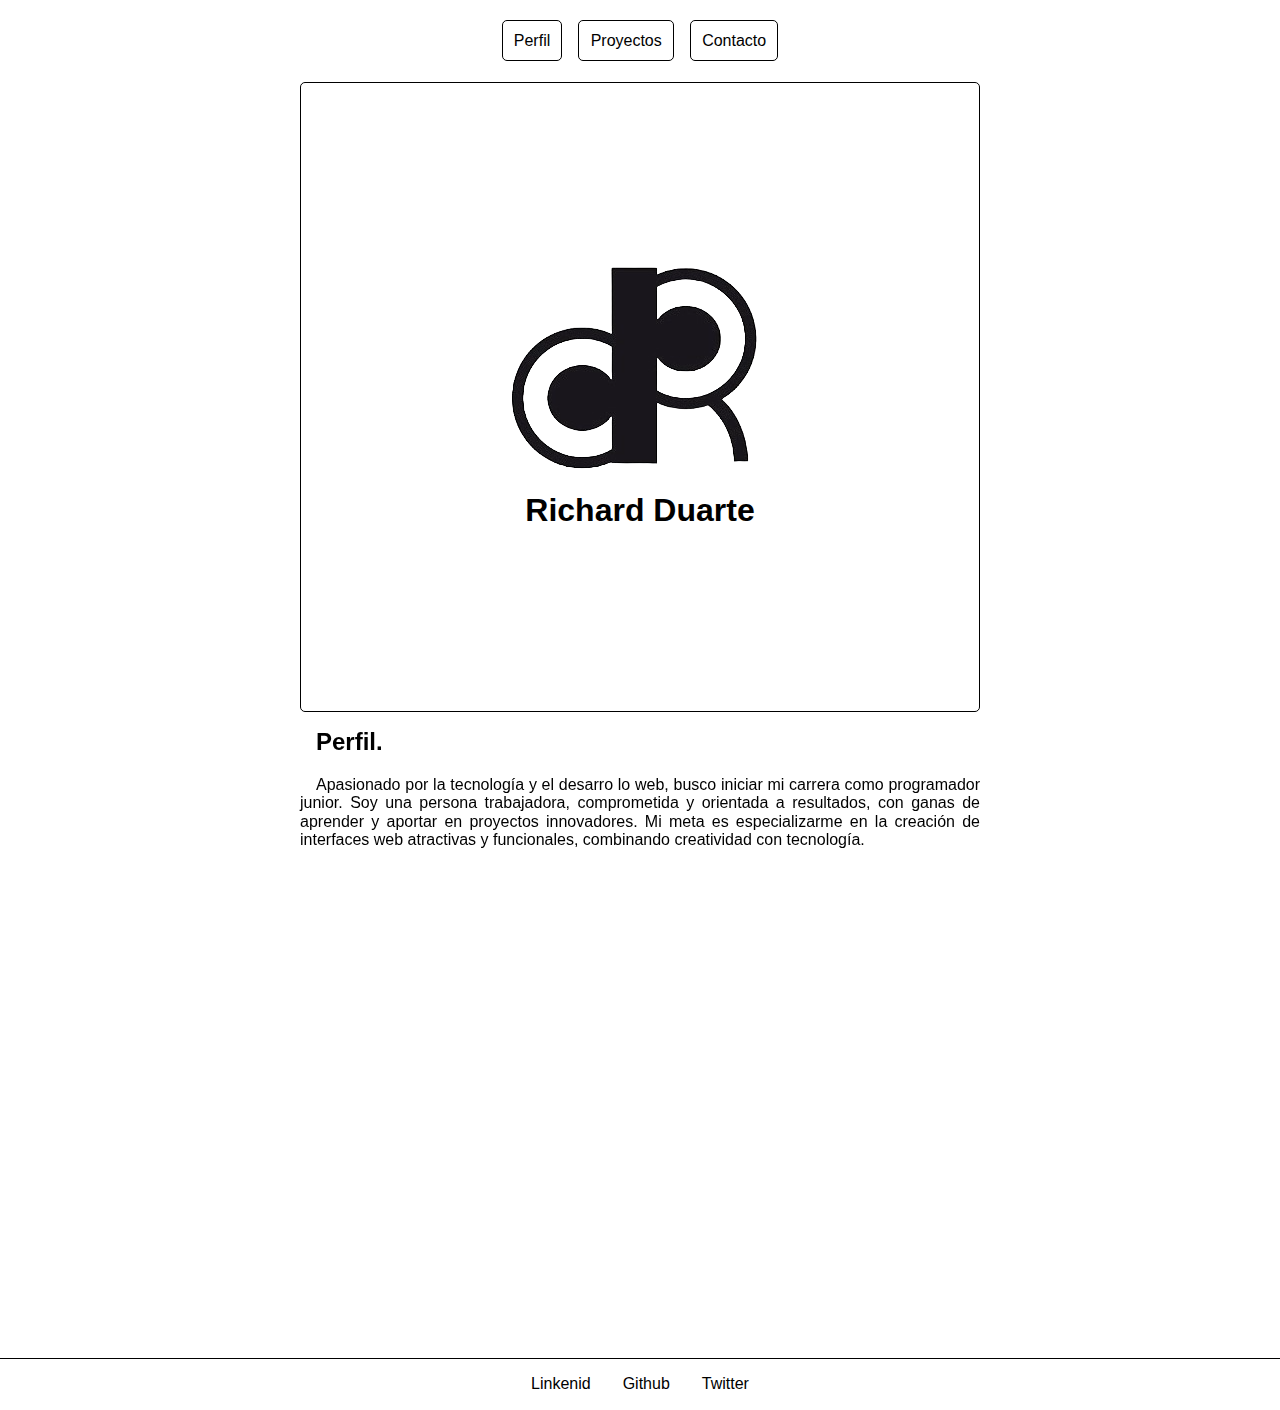
==== index.html @ b9d5e7b5 "Commit inicial, primer boceto de pagina. Nav, info y formulario" ====
<!DOCTYPE html>
<html lang="en">
<head>
    <meta charset="UTF-8">
    <meta name="viewport" content="width=device-width, initial-scale=1.0">
    <title>Portfolio</title>
    <link rel="stylesheet" href="./styles/normalize.css">
    <link rel="stylesheet" href="./styles/common.css">
    <link rel="stylesheet" href="./styles/header.css">
    <link rel="stylesheet" href="./styles/components.css">
    <link rel="stylesheet" href="./styles/banner.css">
    <link rel="stylesheet" href="./styles/info.css">
    <link rel="stylesheet" href="./styles/foorter.css">
</head>
<body>
    <header>
        <nav>
            <ul>
                <li>
                    <a class="btn" href="#Perfil">Perfil</a>
                </li>
                <li>
                    <a class="btn" href="/proyectos.html">Proyectos</a>
                </li>
                <li>
                    <a class="btn" href="/form.html">Contacto</a>
                </li>
            </ul>
        </nav>
    </header>
    <div class="banner">
        <img src="./logo-rd.png" alt="">
        <h1>Richard Duarte</h1>
    </div>
    <div class="main">
        <section>
            <h2 id="Perfil">Perfil.</h2>
            <p> Apasionado por la tecnología y el desarro lo web, busco iniciar mi carrera como programador junior. Soy una persona
                trabajadora, comprometida y orientada a resultados, con ganas de aprender y aportar en proyectos innovadores. Mi meta es especializarme en la creación de interfaces web atractivas y funcionales, combinando creatividad con tecnología.</p>
           
        </section>
    </div>
    <footer>
        <nav>
            <ul>
                <li>
                    <a href="" target="_blank">Linkenid</a>
                </li>
                <li>
                    <a href="" target="_blank">Github</a>
                </li>
                <li>
                    <a href="" target="_blank">Twitter</a>
                </li>
            </ul>
        </nav>
    </footer>
    
</body>
</html>
---- styles/common.css ----
:root{
    font-size: 16px;;
    font-family: Arial, Helvetica, sans-serif;
    --main-text-color: black;
}
*{
    box-sizing: border-box;
}

a {
    text-decoration: none;
    color: var(--main-text-color);
  }

h1, h2, h3, h4 {
    margin-top: 0;
  }
p {
    margin: 0;
    margin-bottom: 1rem;
  }
---- styles/header.css ----
header{
    position: sticky;
    top:0;
    padding: 2rem;
    background-color: white;
    nav{
        ul{

            display: flex;
            justify-content: center;
            gap: 1rem;
            list-style: none;
            margin: 0;
            padding: 0;
        }
    }  
}
---- styles/components.css ----
.btn{
    border: solid 1px black;
    border-radius: 5px;
    padding: 0.7rem;

}
---- styles/banner.css ----
.banner{
    align-items: center;
    margin: 0 auto;
    height: 70vh;
    width: 90%;
    max-width: 680px;
    display: flex;
    flex-direction: column;
    justify-content:center;
    border: solid 1px black;
    border-radius: 5px;
    margin-bottom: 1rem;
}
---- styles/info.css ----
.main{
    height: 70vh;
    width: 90%;
    max-width: 680px;
    margin: 0 auto;
    position: relative;
  
    section{
        text-align:justify;
        text-indent: 1rem;
        z-index: 1;
        .img{
        opacity: 0.3;
        background-image: url("./../logo-rd.png");
        background-size: contain;
        position: absolute;
        bottom: 0;
        left: 0;
        right: 0;
        top: 0;
        }   
    }
}
---- styles/foorter.css ----
footer{
    border-top: solid 1px black;;
    nav{
        ul{
            display: flex;
            justify-content: center;
            margin: 0;
            padding: 0;
            li{
                list-style: none;
                padding: 1rem;
                a{
                    color: black;
                }
            }
        }
    }  
}
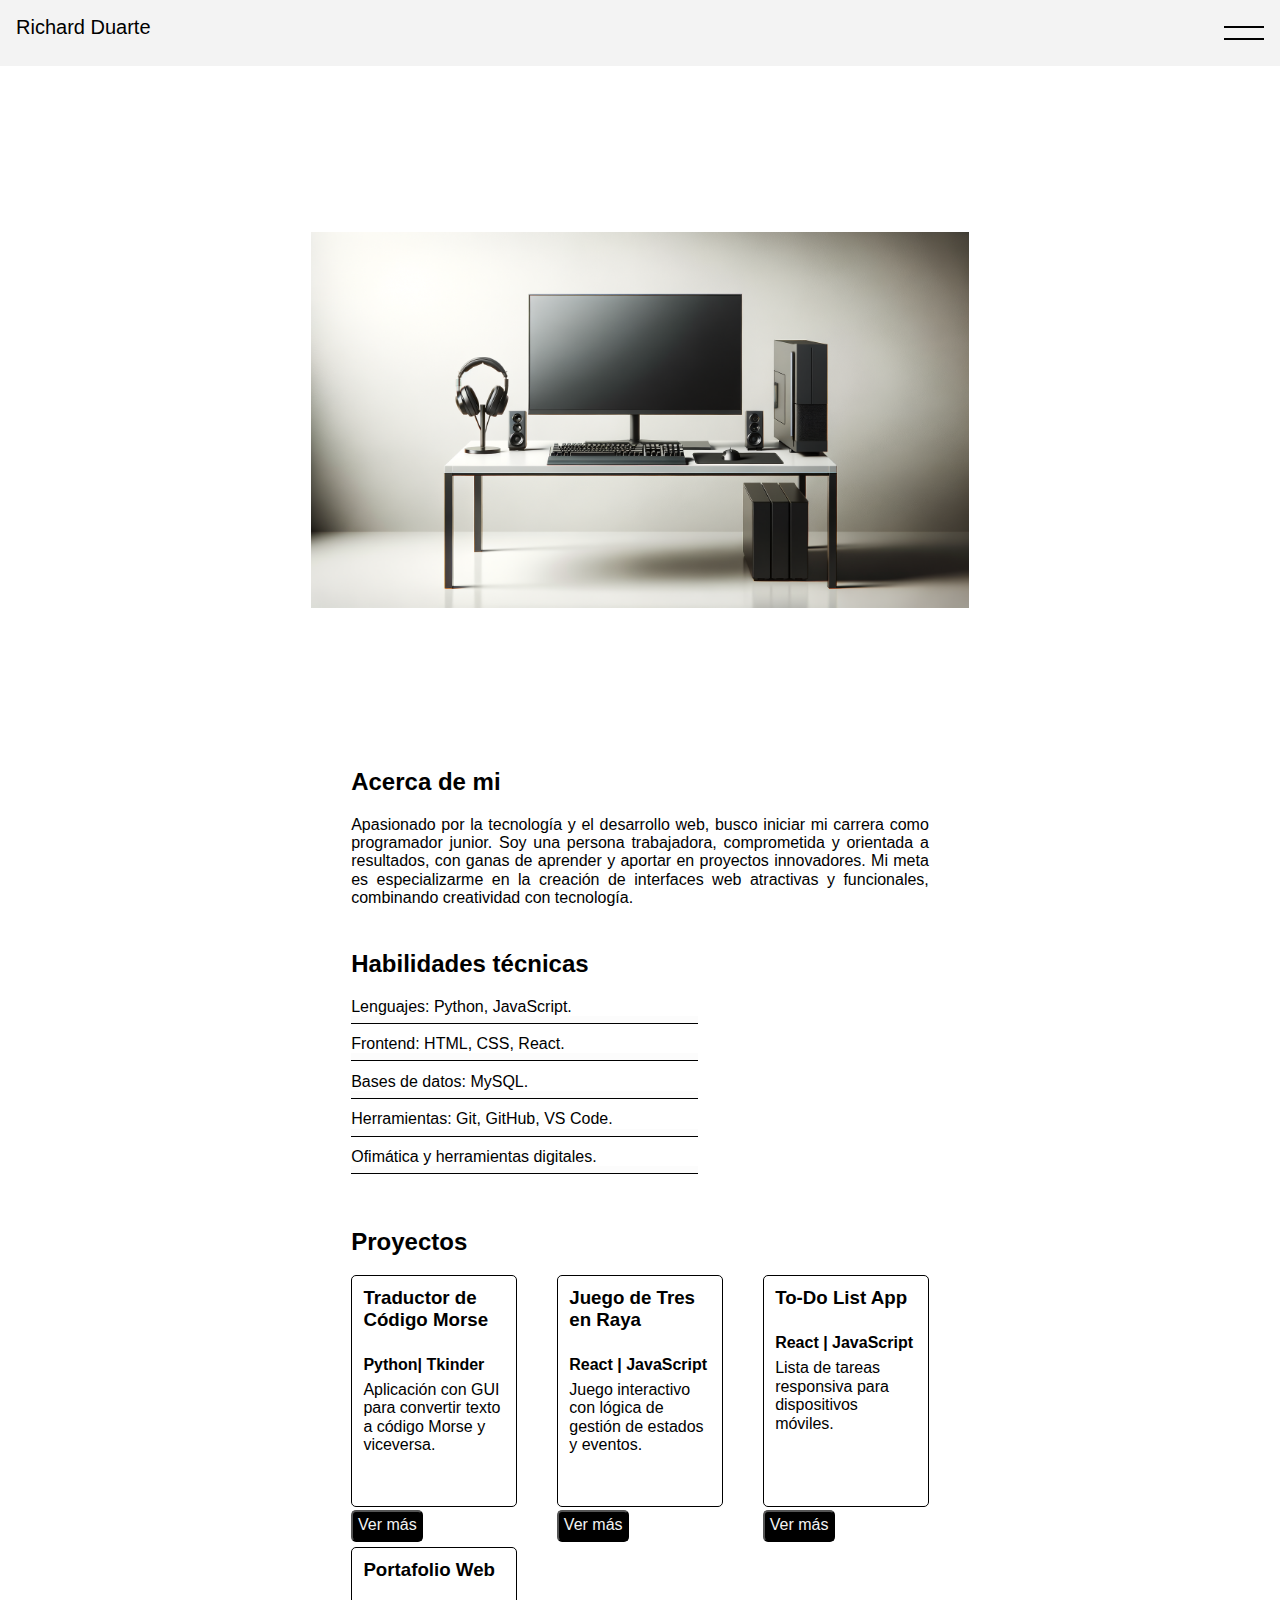
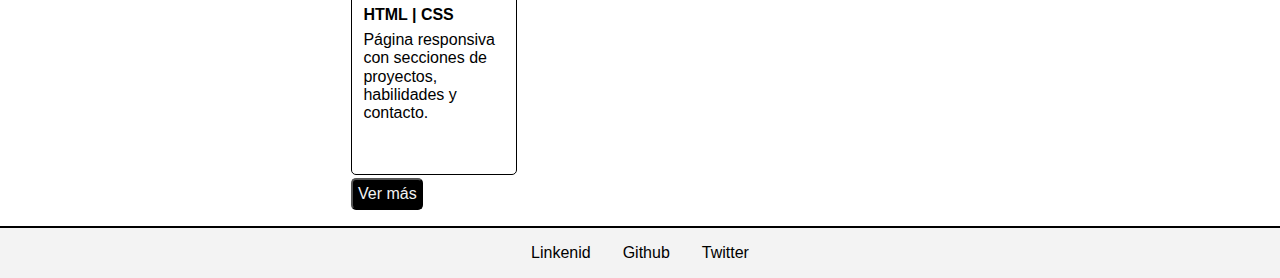
==== commit 019d93cb: "Refactor de pagina: nuevo diseño, faltan ajustes" ====
--- a/index.html
+++ b/index.html
@@ -10,35 +10,116 @@
     <link rel="stylesheet" href="./styles/components.css">
     <link rel="stylesheet" href="./styles/banner.css">
     <link rel="stylesheet" href="./styles/info.css">
+    <link rel="stylesheet" href="./styles/hab-tec.css">
+    <link rel="stylesheet" href="./styles/proyectos.css">
     <link rel="stylesheet" href="./styles/foorter.css">
 </head>
 <body>
-    <header>
+    <header> 
+            <h1 class="title">Richard Duarte</h1>
         <nav>
-            <ul>
+            <label for="menu-toggle" class="menu-icon">
+                <div></div>
+                <div></div>
+            </label>
+        </nav>
+        <input type="checkbox" id="menu-toggle">
+        <div class="nav-links">
+            <a href="#perfil">Home</a>
+            <a href="/form.html">Contacto</a>
+        </div>
+    </header>
+    <section class="banner">
+        <div class="image">
+        </section>
+    </div>
+    <div class="main">
+        <section class="bio">
+            <h2 id="Perfil">Acerca de mi</h2>
+            <div class="perfil">
+            <p> Apasionado por la tecnología y el desarrollo web, busco iniciar mi carrera como programador junior. Soy una persona
+                trabajadora, comprometida y orientada a resultados, con ganas de aprender y aportar en proyectos innovadores. Mi meta es especializarme en la creación de interfaces web atractivas y funcionales, combinando creatividad con tecnología.</p>
+            </div>
+        </section>
+            <section class="hab-tec">
+                <h2>Habilidades técnicas</h2>
+                <ul>
+                    <li>
+                        <span>Lenguajes: Python, JavaScript.</span>
+                        <div class="progress-container ">
+                            <div class="progress-bar"></div>
+                        </div>
+
+                    </li>
+                    <li>
+                        <span>Frontend: HTML, CSS, React.</span>
+                        <div class="progress-container ">
+                            <div class="progress-bar"></div>
+                        </div>
+                    </li>
+                    <li>
+                        <span> Bases de datos: MySQL.</span>
+                        <div class="progress-container ">
+                            <div class="progress-bar"></div>
+                        </div>
+                    </li>
+                    <li>
+                        <span>Herramientas: Git, GitHub, VS Code.</span>
+                        <div class="progress-container ">
+                            <div class="progress-bar"></div>
+                        </div>
+                    </li>
+                    <li>
+                        <span> Ofimática y herramientas digitales.</span>
+                        <div class="progress-container ">
+                            <div class="progress-bar"></div>
+                        </div>
+                    </li>
+                </ul>
+            </section>
+               <section class="proyectos" >
+                <h2 class="titulo" id="proyectos" >Proyectos</h2>
+                <ul class="list">
                 <li>
-                    <a class="btn" href="#Perfil">Perfil</a>
+                    <div class="card">
+                        <h3>Traductor de Código Morse</h3>
+                        <span> <strong>Python| Tkinder </strong></span>
+                        <p>Aplicación con GUI para 
+                            convertir texto a código Morse y viceversa.</p>
+                          
+                    </div>
+                    <button class="btn"><a href="">Ver más</a></button>
                 </li>
                 <li>
-                    <a class="btn" href="/proyectos.html">Proyectos</a>
+                    <div class="card">
+                        <h3>Juego de Tres en Raya</h3>
+                        <span> <strong>React | JavaScript</strong></span>
+                        <p>Juego interactivo con lógica de gestión de estados y eventos.</p> 
+                      
+                    </div>
+                    <button class="btn"><a href="">Ver más</a></button>
                 </li>
                 <li>
-                    <a class="btn" href="/form.html">Contacto</a>
+                    <div class="card">
+                        <h3>To-Do List App </h3>
+                        <span> <strong>React | JavaScript</strong></span>
+                        <p>Lista de tareas responsiva para dispositivos móviles.</p>
+                    </div>
+                    <button class="btn"><a href="">Ver más</a></button>
                 </li>
-            </ul>
-        </nav>
-    </header>
-    <div class="banner">
-        <img src="./logo-rd.png" alt="">
-        <h1>Richard Duarte</h1>
-    </div>
-    <div class="main">
-        <section>
-            <h2 id="Perfil">Perfil.</h2>
-            <p> Apasionado por la tecnología y el desarro lo web, busco iniciar mi carrera como programador junior. Soy una persona
-                trabajadora, comprometida y orientada a resultados, con ganas de aprender y aportar en proyectos innovadores. Mi meta es especializarme en la creación de interfaces web atractivas y funcionales, combinando creatividad con tecnología.</p>
-           
-        </section>
+                <li>
+                    <div class="card">
+                        <h3>Portafolio Web</h3>
+                        <span> <strong>HTML | CSS</strong></span>
+                        <p> Página responsiva con secciones de proyectos, habilidades y contacto.</p>
+                    </div>
+                    <button class="btn"><a href="">Ver más</a></button>
+                </li>
+                </ul>
+
+            </section>
+
+  
     </div>
     <footer>
         <nav>
--- a/styles/common.css
+++ b/styles/common.css
@@ -1,21 +1,38 @@
 :root{
     font-size: 16px;;
     font-family: Arial, Helvetica, sans-serif;
-    --main-text-color: black;
-}
+    --main-text-color: #000000;
+    --bg-color:#f3f3f3;
+    --main-brand-color:#000000;
+    --hover-text-color:#d8d6d6;
+    --hover-bg-color:#211b1b;
+  }
 *{
     box-sizing: border-box;
 }
 
 a {
+  color: var(--main-text-color);
     text-decoration: none;
-    color: var(--main-text-color);
+    transition:  0.3s ease, color 0.3s ease;
+  }
+  a:hover {
+    color:#a9a9a9
   }
 
 h1, h2, h3, h4 {
     margin-top: 0;
   }
+  
+input{
+  border: none;
+}
 p {
     margin: 0;
-    margin-bottom: 1rem;
-  }+    text-align:justify;
+  }
+ul{
+  list-style: none;
+  margin: 0;
+  padding: 0;
+}--- a/styles/header.css
+++ b/styles/header.css
@@ -1,18 +1,61 @@
 header{
+    display: flex;
+    position: relative;
+    justify-content: space-between;
+    background-color: var(--bg-color);
     position: sticky;
     top:0;
-    padding: 2rem;
-    background-color: white;
-    nav{
+    padding: 1rem;
+    margin-bottom: 1rem;
+}
+.title{
+    font-size: 20px;
+    font-weight: 500;
+    margin: 0;
+}
+/* Checkbox oculto */
+#menu-toggle {
+    display: none;
+}
+
+/* Icono hamburguesa */
+.menu-icon {
+    display: block;
+    width: 40px;
+    cursor: pointer;
+}
+.menu-icon div {
+    background: var(--main-brand-color);
+    height: 2px;
+    margin: 10px 0;
+    transition: 0.3s;
+}
+
+/* Lista del menú */
+.nav-links {
+    display: none;
+    text-align: center;
+    background-color: var(--bg-color);
+    position: absolute;
+    top:100%;
+    left: 0;
+    width: 100%;
+}
+.nav-links a { 
+    display: block;
+    padding: 8px;
+}
+
+/* Mostrar menú al hacer clic */
+#menu-toggle:checked + .nav-links {
+    display: block;
+   
+} 
+
+/* Nav de botones     nav{
         ul{
-
             display: flex;
             justify-content: center;
             gap: 1rem;
-            list-style: none;
-            margin: 0;
-            padding: 0;
         }
-    }  
-}
-
+    } */--- a/styles/components.css
+++ b/styles/components.css
@@ -1,6 +1,51 @@
 .btn{
-    border: solid 1px black;
+    color: var(--bg-color);
+    background-color: var(--main-text-color);
     border-radius: 5px;
-    padding: 0.7rem;
+    padding: 0.3rem;
+    text-align: center;
+    display: inline-block;
+    a{
+        color: var(--bg-color)
+     }
+    &.secondary{
+        background-color: #ff000082;
+        opacity: 1;
+    }
 
 }
+@media screen and (hover: hover){
+    .btn{
+        cursor: pointer;
+    }
+    .btn:hover{
+        background-color:var(--hover-bg-color);
+        &.secondary{
+            background-color:red;
+        }
+        a{
+            color: var(--hover-text-color);
+        }
+    }
+} 
+
+.form-element{
+    display: flex;
+    flex-direction: column;
+    margin-bottom: 0.9rem;
+    label{
+        margin-bottom: 0.5rem;
+        margin-top: 0.5rem;
+    }
+    input, select, textarea{
+        border: none;
+        padding: 1rem;
+        border-radius: 5px ;
+    }
+}
+
+section{
+    width: 90%;
+    max-width: 600px;
+    padding: 0.7rem;
+}
--- a/styles/banner.css
+++ b/styles/banner.css
@@ -1,13 +1,22 @@
 .banner{
-    align-items: center;
     margin: 0 auto;
-    height: 70vh;
-    width: 90%;
+    height: 75vh;
     max-width: 680px;
-    display: flex;
-    flex-direction: column;
-    justify-content:center;
-    border: solid 1px black;
-    border-radius: 5px;
-    margin-bottom: 1rem;
+}
+.image{
+    width: 100%;
+    height: 100%;
+    background-image:url('./../imagenes/logo-rd.png');
+    background-repeat:no-repeat;
+    background-size:contain;
+    background-position: center;
+}
+@media screen and (width > 420px) {
+.image{
+        background-image:url('./../imagenes/imgg-od3-dk852h_6.png');
+        background-repeat:no-repeat;
+        background-size:contain;
+        background-position: center;
+    }
+
 }--- a/styles/info.css
+++ b/styles/info.css
@@ -1,23 +1,8 @@
 .main{
-    height: 70vh;
-    width: 90%;
-    max-width: 680px;
-    margin: 0 auto;
-    position: relative;
-  
-    section{
-        text-align:justify;
-        text-indent: 1rem;
-        z-index: 1;
-        .img{
-        opacity: 0.3;
-        background-image: url("./../logo-rd.png");
-        background-size: contain;
-        position: absolute;
-        bottom: 0;
-        left: 0;
-        right: 0;
-        top: 0;
-        }   
-    }
-}+display: flex;
+flex-direction: column;
+align-items: center;
+gap: 20px;
+}
+
+
--- a/styles/hab-tec.css
+++ b/styles/hab-tec.css
@@ -0,0 +1,33 @@
+.progress-container {
+    width: 90%px;
+    height: 8px;
+    background-color: #fcfcfc; /* Fondo de la barra */
+    overflow: hidden;
+    border-bottom: 1px black solid;
+}
+
+.progress-bar {
+    height: 100%;
+    width: 0%; /* Empieza vacía */
+    background-color: var(--main-brand-color); /* Color de la barra */
+    line-height: 3px;
+    transition: width 1s ease; /* Transición suave */
+}
+
+li:hover .progress-bar {
+    width: 90%; /* Ajusta el porcentaje al pasar el ratón */
+}
+
+.hab-tec{
+
+    ul{
+        width: 60%;
+        list-style:circle;
+        
+    }
+    li{
+        display: flex;
+        flex-direction: column;
+        margin-bottom: 0.7rem;
+    }
+}--- a/styles/proyectos.css
+++ b/styles/proyectos.css
@@ -0,0 +1,24 @@
+.proyectos{
+    margin-bottom: 20px;
+}
+.list{
+    display: grid;
+    grid-template-columns: repeat(auto-fill, minmax(160px, 1fr));
+    gap: 40px;
+    .card{
+        display: flex;
+        flex-direction: column;
+        gap: 5pt;
+        border: 1px solid black;
+        border-radius: 5px;
+        padding: 0.7rem;
+        width: 100%;
+        height: 100%;
+        margin-bottom: 3px;
+        p{
+           text-align: start;
+            margin-bottom: 5px;
+        }
+
+    }
+}--- a/styles/foorter.css
+++ b/styles/foorter.css
@@ -1,5 +1,7 @@
 footer{
-    border-top: solid 1px black;;
+    background-color: var(--bg-color);
+    margin-top: 20px;
+    border-top: solid 2px black;;
     nav{
         ul{
             display: flex;
@@ -9,9 +11,6 @@
             li{
                 list-style: none;
                 padding: 1rem;
-                a{
-                    color: black;
-                }
             }
         }
     }  
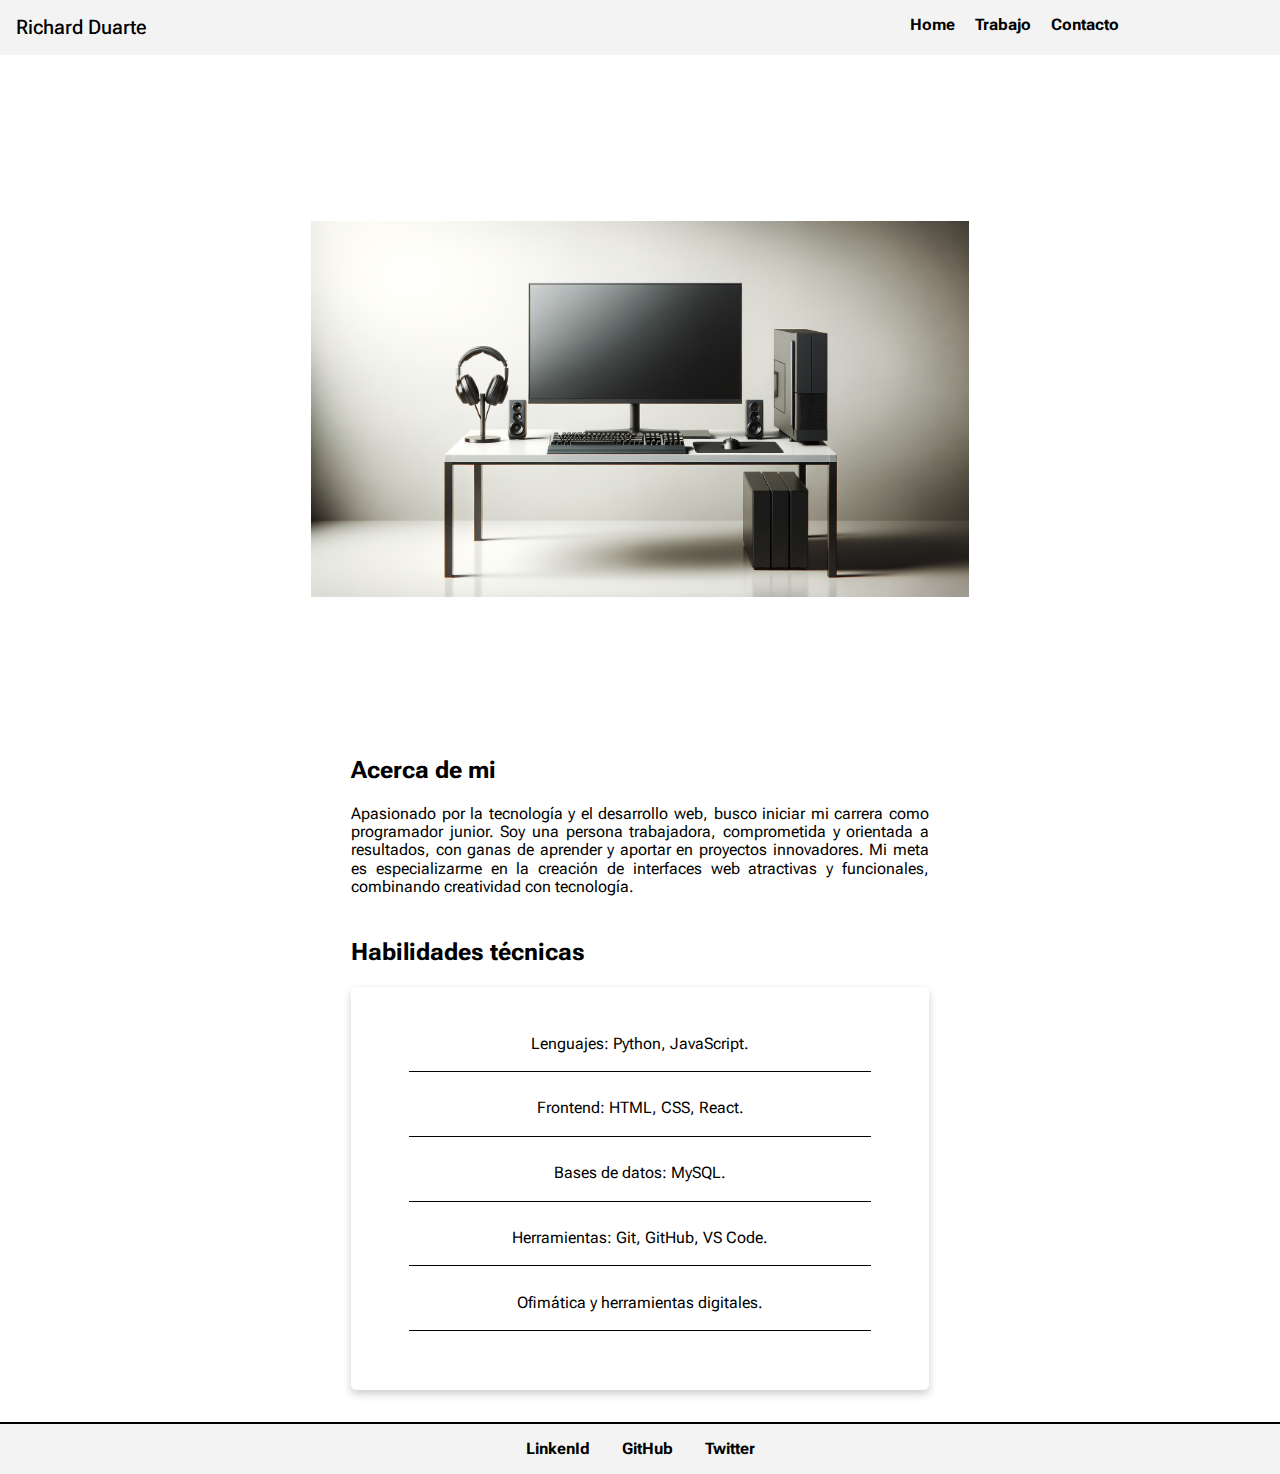
==== commit 042a6daa: "Pagina finalizada con Readme" ====
--- a/index.html
+++ b/index.html
@@ -4,6 +4,9 @@
     <meta charset="UTF-8">
     <meta name="viewport" content="width=device-width, initial-scale=1.0">
     <title>Portfolio</title>
+    <meta property="og:title" content="Richard Duarte" />
+    <meta property="og:type" content="video.movie" />
+    <meta property="og:url" content="https://www.imdb.com/title/tt0117500/" />
     <link rel="stylesheet" href="./styles/normalize.css">
     <link rel="stylesheet" href="./styles/common.css">
     <link rel="stylesheet" href="./styles/header.css">
@@ -13,6 +16,9 @@
     <link rel="stylesheet" href="./styles/hab-tec.css">
     <link rel="stylesheet" href="./styles/proyectos.css">
     <link rel="stylesheet" href="./styles/foorter.css">
+    <link rel="preconnect" href="https://fonts.googleapis.com">
+<link rel="preconnect" href="https://fonts.gstatic.com" crossorigin>
+<link href="https://fonts.googleapis.com/css2?family=Roboto+Flex:opsz,wght@8..144,100..1000&family=Roboto+Mono:ital,wght@0,100..700;1,100..700&display=swap" rel="stylesheet">
 </head>
 <body>
     <header> 
@@ -25,7 +31,8 @@
         </nav>
         <input type="checkbox" id="menu-toggle">
         <div class="nav-links">
-            <a href="#perfil">Home</a>
+            <a href="/index.html">Home</a>
+            <a href="/trabajos.html">Trabajo</a>
             <a href="/form.html">Contacto</a>
         </div>
     </header>
@@ -35,7 +42,7 @@
     </div>
     <div class="main">
         <section class="bio">
-            <h2 id="Perfil">Acerca de mi</h2>
+            <h2 id="perfil">Acerca de mi</h2>
             <div class="perfil">
             <p> Apasionado por la tecnología y el desarrollo web, busco iniciar mi carrera como programador junior. Soy una persona
                 trabajadora, comprometida y orientada a resultados, con ganas de aprender y aportar en proyectos innovadores. Mi meta es especializarme en la creación de interfaces web atractivas y funcionales, combinando creatividad con tecnología.</p>
@@ -45,97 +52,59 @@
                 <h2>Habilidades técnicas</h2>
                 <ul>
                     <li>
-                        <span>Lenguajes: Python, JavaScript.</span>
+                        <p>Lenguajes: Python, JavaScript.</p>
                         <div class="progress-container ">
-                            <div class="progress-bar"></div>
+                            <div class="progress-bar" data-percent="60">
+                            </div><p class="percent">60%</p>
+                            </div>
+                    </li>
+                    <li> 
+                        <p>Frontend: HTML, CSS, React.</p>
+                        <div class="progress-container ">
+                        
+                            <div class="progress-bar" data-percent="80">
+                            </div><p class="percent">80%</p>
+                        </div>  
+                    </li>
+                    <li>
+                        <p> Bases de datos: MySQL.</p>
+                        <div class="progress-container ">
+                            <div class="progress-bar" data-percent="40"></div>
+                            <p class="percent">40%</p>
+                        </div>
+                    </li>
+                    <li>
+                        <p>Herramientas: Git, GitHub, VS Code.</p>
+                        <div class="progress-container ">
+                            <div class="progress-bar" data-percent="60"></div>
+                            <p class="percent">60%</p>
+                        </div>
+                    </li>
+                    <li>
+                        <p> Ofimática y herramientas digitales.</p>
+                        <div class="progress-container ">
+                            <div class="progress-bar" data-percent="80"></div>
+                            <p class="percent">80%</p>
                         </div>
 
                     </li>
-                    <li>
-                        <span>Frontend: HTML, CSS, React.</span>
-                        <div class="progress-container ">
-                            <div class="progress-bar"></div>
-                        </div>
-                    </li>
-                    <li>
-                        <span> Bases de datos: MySQL.</span>
-                        <div class="progress-container ">
-                            <div class="progress-bar"></div>
-                        </div>
-                    </li>
-                    <li>
-                        <span>Herramientas: Git, GitHub, VS Code.</span>
-                        <div class="progress-container ">
-                            <div class="progress-bar"></div>
-                        </div>
-                    </li>
-                    <li>
-                        <span> Ofimática y herramientas digitales.</span>
-                        <div class="progress-container ">
-                            <div class="progress-bar"></div>
-                        </div>
-                    </li>
                 </ul>
             </section>
-               <section class="proyectos" >
-                <h2 class="titulo" id="proyectos" >Proyectos</h2>
-                <ul class="list">
-                <li>
-                    <div class="card">
-                        <h3>Traductor de Código Morse</h3>
-                        <span> <strong>Python| Tkinder </strong></span>
-                        <p>Aplicación con GUI para 
-                            convertir texto a código Morse y viceversa.</p>
-                          
-                    </div>
-                    <button class="btn"><a href="">Ver más</a></button>
-                </li>
-                <li>
-                    <div class="card">
-                        <h3>Juego de Tres en Raya</h3>
-                        <span> <strong>React | JavaScript</strong></span>
-                        <p>Juego interactivo con lógica de gestión de estados y eventos.</p> 
-                      
-                    </div>
-                    <button class="btn"><a href="">Ver más</a></button>
-                </li>
-                <li>
-                    <div class="card">
-                        <h3>To-Do List App </h3>
-                        <span> <strong>React | JavaScript</strong></span>
-                        <p>Lista de tareas responsiva para dispositivos móviles.</p>
-                    </div>
-                    <button class="btn"><a href="">Ver más</a></button>
-                </li>
-                <li>
-                    <div class="card">
-                        <h3>Portafolio Web</h3>
-                        <span> <strong>HTML | CSS</strong></span>
-                        <p> Página responsiva con secciones de proyectos, habilidades y contacto.</p>
-                    </div>
-                    <button class="btn"><a href="">Ver más</a></button>
-                </li>
-                </ul>
-
-            </section>
-
-  
     </div>
     <footer>
         <nav>
             <ul>
                 <li>
-                    <a href="" target="_blank">Linkenid</a>
+                    <a href="https://www.linkedin.com/" target="_blank">LinkenId</a>
                 </li>
                 <li>
-                    <a href="" target="_blank">Github</a>
+                    <a href="https://github.com/" target="_blank">GitHub</a>
                 </li>
                 <li>
-                    <a href="" target="_blank">Twitter</a>
+                    <a href="https://x.com/" target="_blank">Twitter</a>
                 </li>
             </ul>
         </nav>
-    </footer>
-    
+    </footer>  
 </body>
 </html>--- a/styles/common.css
+++ b/styles/common.css
@@ -1,23 +1,25 @@
 :root{
     font-size: 16px;;
-    font-family: Arial, Helvetica, sans-serif;
+    font-family: "Roboto Flex", Arial, Helvetica, sans-serif;
     --main-text-color: #000000;
     --bg-color:#f3f3f3;
     --main-brand-color:#000000;
-    --hover-text-color:#d8d6d6;
+    --hover-text-color:#a9a9a9;
     --hover-bg-color:#211b1b;
+    --fill-percentag: 0%;
   }
 *{
     box-sizing: border-box;
 }
 
 a {
-  color: var(--main-text-color);
+    font-weight: 700;
+    color: var(--main-text-color);
     text-decoration: none;
     transition:  0.3s ease, color 0.3s ease;
   }
   a:hover {
-    color:#a9a9a9
+    color:#a9a9a9;
   }
 
 h1, h2, h3, h4 {
@@ -29,10 +31,12 @@
 }
 p {
     margin: 0;
-    text-align:justify;
   }
 ul{
   list-style: none;
   margin: 0;
   padding: 0;
+}
+button{
+  border: none;
 }--- a/styles/header.css
+++ b/styles/header.css
@@ -7,18 +7,18 @@
     top:0;
     padding: 1rem;
     margin-bottom: 1rem;
+    z-index: 10;
 }
 .title{
     font-size: 20px;
     font-weight: 500;
     margin: 0;
 }
-/* Checkbox oculto */
+
 #menu-toggle {
     display: none;
 }
 
-/* Icono hamburguesa */
 .menu-icon {
     display: block;
     width: 40px;
@@ -28,10 +28,9 @@
     background: var(--main-brand-color);
     height: 2px;
     margin: 10px 0;
-    transition: 0.3s;
+    transition:all 1s ease;
 }
 
-/* Lista del menú */
 .nav-links {
     display: none;
     text-align: center;
@@ -46,16 +45,20 @@
     padding: 8px;
 }
 
-/* Mostrar menú al hacer clic */
 #menu-toggle:checked + .nav-links {
     display: block;
    
 } 
+@media screen and (min-width: 768px){
+    .menu-icon {
+        display: none;}
 
-/* Nav de botones     nav{
-        ul{
-            display: flex;
-            justify-content: center;
-            gap: 1rem;
-        }
-    } */+    .nav-links{
+        display: block;
+        position:relative;
+        width: 40%;
+    }
+    .nav-links a{
+        display: inline;
+    }
+}
--- a/styles/components.css
+++ b/styles/components.css
@@ -1,29 +1,22 @@
 .btn{
-    color: var(--bg-color);
-    background-color: var(--main-text-color);
+    color: var( --hover-text-color);
+    background-color:var(--main-brand-color);
     border-radius: 5px;
-    padding: 0.3rem;
+    padding: 0.7rem;
     text-align: center;
     display: inline-block;
-    a{
-        color: var(--bg-color)
-     }
-    &.secondary{
-        background-color: #ff000082;
-        opacity: 1;
-    }
-
+    transition:background-color 0.3s ;
+    box-shadow: 0 4px 8px rgba(0, 0, 0, 0.2);
 }
 @media screen and (hover: hover){
     .btn{
         cursor: pointer;
     }
     .btn:hover{
-        background-color:var(--hover-bg-color);
+        color: var(--hover-text-color);
+        background-color:green;
         &.secondary{
-            background-color:red;
-        }
-        a{
+            background-color:#ff000082;
             color: var(--hover-text-color);
         }
     }
--- a/styles/info.css
+++ b/styles/info.css
@@ -4,5 +4,8 @@
 align-items: center;
 gap: 20px;
 }
+.perfil{
+    text-align: justify;
+}
 
 
--- a/styles/hab-tec.css
+++ b/styles/hab-tec.css
@@ -1,33 +1,39 @@
+.progress-bar[data-percent="80"] { --fill-percentage: 80%; }
+.progress-bar[data-percent="60"] { --fill-percentage: 60%; }
+.progress-bar[data-percent="40"] { --fill-percentage: 40%; }
+
+.hab-tec ul{
+    padding: 2rem;
+    border-radius: 5px;
+    box-shadow: 0 4px 8px rgba(0, 0, 0, 0.2);
+}
+.hab-tec li{
+        display: flex;
+        flex-direction: column;
+        align-items: center;
+        margin: 1rem 0;
+    }
+.percent{
+    text-align:right;
+    opacity: 0;
+    transition: opacity 0.5s ease-in-out;
+    font-weight: 700;
+}
 .progress-container {
-    width: 90%px;
+    width: 90%;
     height: 8px;
-    background-color: #fcfcfc; /* Fondo de la barra */
-    overflow: hidden;
+    margin: 0.7rem 0;
     border-bottom: 1px black solid;
 }
-
 .progress-bar {
     height: 100%;
-    width: 0%; /* Empieza vacía */
-    background-color: var(--main-brand-color); /* Color de la barra */
-    line-height: 3px;
-    transition: width 1s ease; /* Transición suave */
+    width: var(--fill-percentag);
+    background-color: var(--main-brand-color); 
+    transition: width 1s ease;
 }
-
-li:hover .progress-bar {
-    width: 90%; /* Ajusta el porcentaje al pasar el ratón */
+.hab-tec:hover .progress-bar {
+    width: var(--fill-percentage);
 }
-
-.hab-tec{
-
-    ul{
-        width: 60%;
-        list-style:circle;
-        
-    }
-    li{
-        display: flex;
-        flex-direction: column;
-        margin-bottom: 0.7rem;
-    }
-}+.hab-tec:hover .percent{
+    opacity: 1;
+}
--- a/styles/proyectos.css
+++ b/styles/proyectos.css
@@ -1,24 +1,50 @@
-.proyectos{
-    margin-bottom: 20px;
+.cont-trabajo{
+    display: flex;
+    align-items: center;
+    flex-direction: column;
+}
+iframe{
+    box-shadow: 0 4px 8px rgba(0, 0, 0, 0.2);
+    width: 100%;
+    border: none;
+    border-radius: 10px;
+    pointer-events: none;
+    padding: 1rem;
+    opacity: 0; 
+    animation: fadeIn 2s ease-in-out forwards; 
+}
+@keyframes fadeIn {
+    0% {
+        opacity: 0;
+    }
+    100% {
+        opacity: 1;
+    }
 }
 .list{
     display: grid;
     grid-template-columns: repeat(auto-fill, minmax(160px, 1fr));
     gap: 40px;
+    }
     .card{
         display: flex;
         flex-direction: column;
         gap: 5pt;
-        border: 1px solid black;
+
         border-radius: 5px;
         padding: 0.7rem;
         width: 100%;
         height: 100%;
         margin-bottom: 3px;
+        box-shadow: 0 4px 8px rgba(0, 0, 0, 0.2);
         p{
            text-align: start;
             margin-bottom: 5px;
         }
+        a{
+            display: inline-block;
+            text-align: end;
+        }
+}
 
-    }
-}+
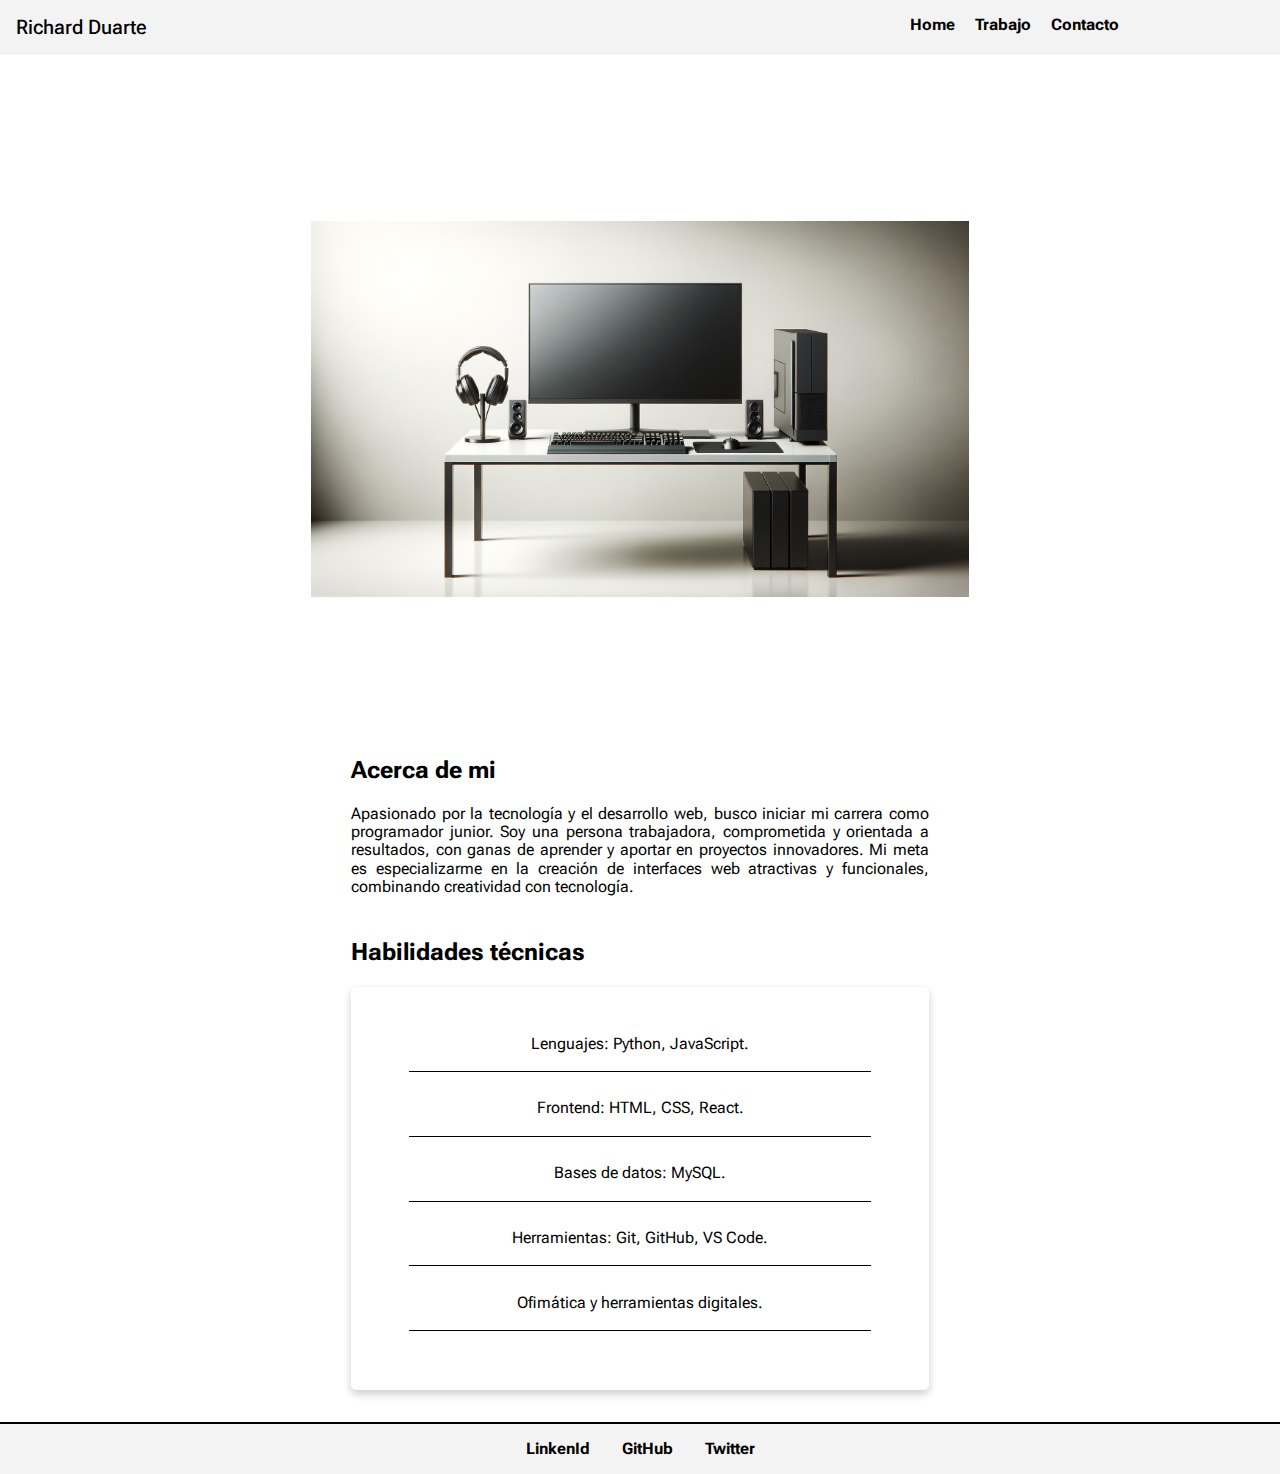
==== commit 9808495b: "Revison final - se agrega metadatos -Pagina lista" ====
--- a/index.html
+++ b/index.html
@@ -6,7 +6,8 @@
     <title>Portfolio</title>
     <meta property="og:title" content="Richard Duarte" />
     <meta property="og:type" content="video.movie" />
-    <meta property="og:url" content="https://www.imdb.com/title/tt0117500/" />
+    <meta property="og:url" content="https://riduarte.github.io/practica-html-css/" />
+    <meta property="og:image" content="https://github.com/riduarte/practica-html-css/blob/main/imagenes/logo-rd.jpg?raw=true" />
     <link rel="stylesheet" href="./styles/normalize.css">
     <link rel="stylesheet" href="./styles/common.css">
     <link rel="stylesheet" href="./styles/header.css">
--- a/styles/header.css
+++ b/styles/header.css
@@ -37,8 +37,9 @@
     background-color: var(--bg-color);
     position: absolute;
     top:100%;
-    left: 0;
+    right: 0;
     width: 100%;
+    border-radius: 10px;
 }
 .nav-links a { 
     display: block;
--- a/styles/components.css
+++ b/styles/components.css
@@ -5,7 +5,7 @@
     padding: 0.7rem;
     text-align: center;
     display: inline-block;
-    transition:background-color 0.3s ;
+    transition:background-color 0.3s;
     box-shadow: 0 4px 8px rgba(0, 0, 0, 0.2);
 }
 @media screen and (hover: hover){
